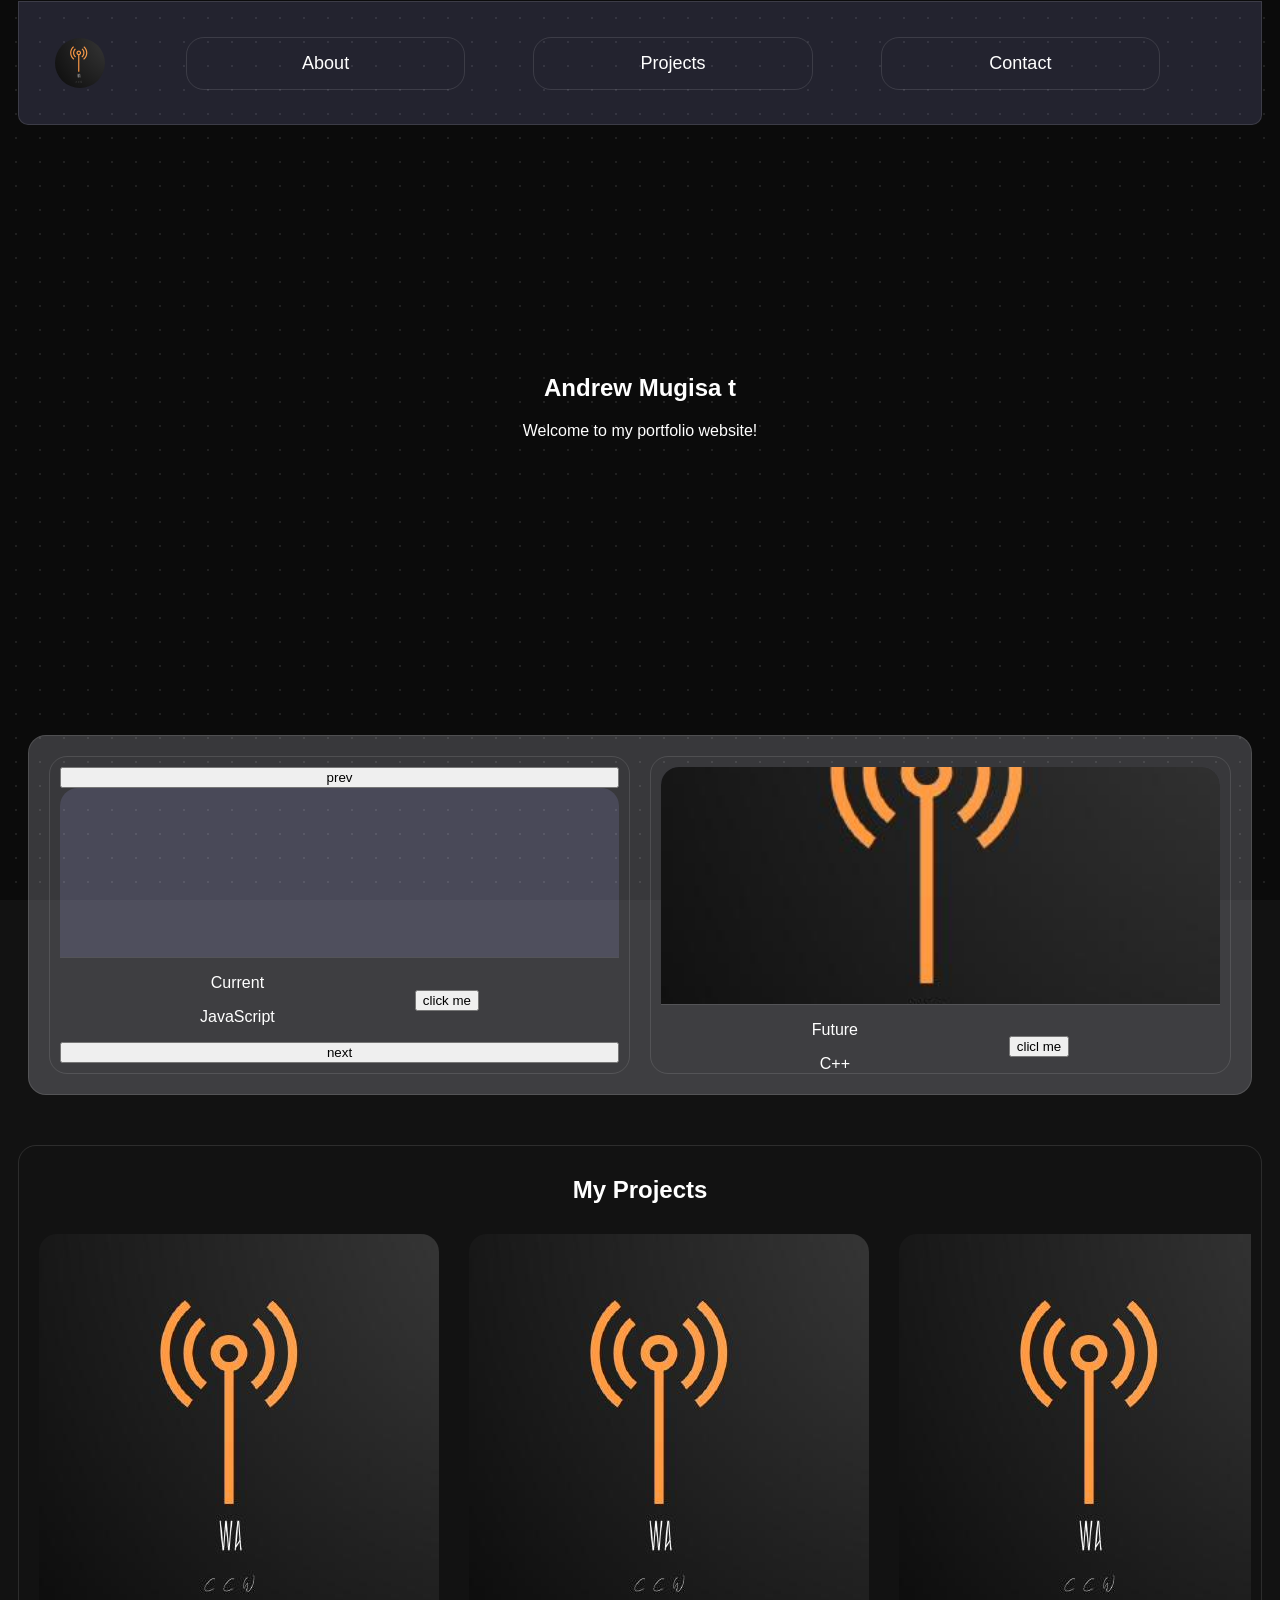
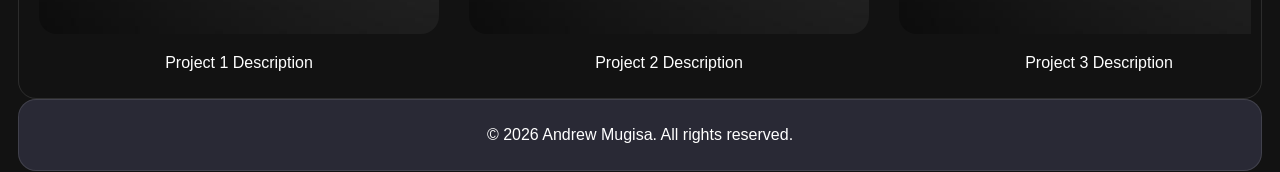
==== index.html @ 52628f9a "test" ====
<!DOCTYPE html>
<html lang="en">
<head>
    <meta charset="UTF-8">
    <meta name="viewport" content="width=device-width, initial-scale=1.0">
    <title>Andrew Mugisa Portfolio</title>
    <link rel="stylesheet" href="style.css">
</head>
<body>
    <nav class="navbar">
        <div class="navbar-container">
            <img src="assets/logo.jpeg" alt="Logo" class="navbar-logo">

            <ul class="navbar-menu">
                <li><a href="#about">About</a></li>
                <li><a href="#projects">Projects</a></li>
                <li><a href="#contact">Contact</a></li>
            </ul>
        </div>
    </nav>

    <section class="hero">
        <div class="hero-content">
            <h1>Andrew Mugisa t</h1>
            <p>Welcome to my portfolio website!</p>
        </div>
    </section>

    <section class="current-future">
        <div class="current-steak">
            <button>prev</button>
            <div class="current-image">
            <!-- image here. cover 80% -->
             

            </div>
            <div class="current-content">
                <div>
                    <p class="title">Current</p>
                    <p class="sub">JavaScript</p>  
                </div>
                
                <button>click me</button>
            </div>

            <button>next</button>
            
        </div>

        <!-- Right Column -->
        <div class="future">
            <div class="future-image">
            <!-- image here. cover 80% -->
             <img src="assets/logo.jpeg" alt="Future Image">

            </div>
            <div class="future-content">
                <div>
                    <p class="title">Future</p>
                    <p class="sub">C++</p>  
                </div>
                
                <button>clicl me</button>
            </div>
            
        </div>
    </section>

    


    <section id="project-carousel" class="project-carousel">
        <h2>My Projects</h2>
        <div class="carousel">
            <div class="carousel-item">
                <img src="assets/logo.jpeg" alt="Project 1">
                <p>Project 1 Description</p>
            </div>
            <div class="carousel-item">
                <img src="assets/logo.jpeg"  alt="Project 2">
                <p>Project 2 Description</p>
            </div>
            <div class="carousel-item">
                <img src="assets/logo.jpeg" alt="Project 3">
                <p>Project 3 Description</p>
            </div>
            <div class="carousel-item">
                <img src="assets/logo.jpeg" alt="Project 3">
                <p>Project 3 Description</p>
            </div>
            <div class="carousel-item">
                <img src="assets/logo.jpeg" alt="Project 3">
                <p>Project 3 Description</p>
            </div>
            <div class="carousel-item">
                <img src="assets/logo.jpeg" alt="Project 3">
                <p>Project 3 Description</p>
            </div>
        </div>
    </section>

    <footer>
        <p>&copy; 2026 Andrew Mugisa. All rights reserved.</p>
    </footer>

    <script src="script.js"></script>
</body>
</html>
---- style.css ----
/* body{
color: rgb(255, 255, 255);
text-align: center;
font-family: Arial, sans-serif;
margin: 1px 18px;
background-image: url('assets/cover.jpg');
background-size: cover;
background-position: center;
background-repeat: no-repeat;
background-attachment: fixed;
opacity: 0.9;
} */

body {
  color: rgb(255, 255, 255);
  text-align: center;
  font-family: Arial, sans-serif;
  margin: 1px 18px;
  
  /* Layer 1 (Top): A dark semi-transparent overlay to tone down the background */
  /* Layer 2 (Bottom): A CSS-generated tiny white dot pattern on a dark gray base */
  background-image: 
    linear-gradient(rgba(0, 0, 0, 0.4), rgba(0, 0, 0, 0.4)), 
    radial-gradient(rgba(255, 255, 255, 0.15) 1px, transparent 0);
  
  /* Controls the spacing/density of the dots */
  background-size: auto, 24px 24px; 
  
  background-position: center;
  background-repeat: repeat; /* Allows the dots to tile across the screen */
  background-attachment: fixed;
  background-color: #121212; /* Fallback base dark color */
}


.hero{
    display: flex;
    flex-direction: column;
    align-items: center;
    justify-content: center;
    min-height: 60vh;
    padding: 10px;
}

.navbar{
background-color: rgba(171, 171, 248, 0.154);
border: 1px solid rgba(255, 255, 255, 0.114);
border-radius: 0 0 10px 10px;

padding: 8px;
}
.navbar ul{
list-style-type: none;
}

.navbar-container{
display: flex;
flex-direction: row;
align-items: center;
padding: 20px;

}

.navbar-logo{
border-radius: 50%;
height: 50px;
padding: 8px;
}

.navbar-menu{
display: flex;
flex-direction: row;
align-items: center;
justify-content: space-evenly;
width: 100%;
padding: 5px;
font-size: 18px;
margin:0;
}

a{
text-decoration: none;
color: white;
}

.navbar-menu li{
    border: 1px solid rgba(255, 255, 255, 0.114);
    padding: 0;
    border-radius: 18px;
    margin: 0;
    width: 25%;
}

.navbar-menu li a {
    display: block; 
    width: 100%;
    height: 100%;
    padding: 15px 20px; 
    box-sizing: border-box;
    text-decoration: none;
    color: white;
    border-radius: 9px;
}

.navbar-menu li:hover{
        background-color: rgba(82, 81, 81, 0.478);

}

/* =======current-future-projects======= */
.current-future {
    display: flex;
    flex-direction: row;
    gap: 20px; 
    background-color: rgba(216, 216, 232, 0.219);
    min-height: 40vh;
    max-height: 40vh;
    border: 1px solid rgba(255, 255, 255, 0.114);
    border-radius: 18px;
    padding: 20px;
    margin: 50px 10px;
    box-sizing: border-box;
}

.current-steak, 
.future {
    flex: 1;
    border: 1px solid rgba(255, 255, 255, 0.114);
    border-radius: 18px;
    padding: 10px;
    box-sizing: border-box;
    display: flex;
    flex-direction: column;
}

.future-image, .current-image {
    height: 80%;
    width: 100%;
    background-color: rgba(171, 171, 248, 0.154);
    border-radius: 18px 18px 0 0;
}

.future-image img, .current-image img {
    width: 100%;
    height: 100%;
    object-fit: cover;
    object-position: center;
    border-radius: 18px 18px 0 0;
}

.future-content, .current-content {
    display: flex;
    flex-direction: row;
    justify-content: space-evenly;
    align-items: center;
    border-top: 1px solid rgba(255, 255, 255, 0.114);
    width: 100%;
    margin:0;
}



/* =======couresel======= */
.project-carousel{
    display: block;
    margin: 0 auto;
    margin-top: 50px;
    border-radius: 18px;
    border: 1px solid rgba(255, 255, 255, 0.114);
    padding: 10px 10px 0 10px;
}
.carousel{
    display: flex;
    flex-direction: row;
    overflow-x: auto;
    gap: 30px;
    padding: 10px;
}
.carousel::-webkit-scrollbar {
    width: 0px; /* For Chrome, Safari, and Opera */
}
.carousel img{
    border-radius: 18px;
}
.carousel img:hover{
    transform: scale(1.1);
    transition: transform 0.3s ease;
}

footer{
    display: flex;
    flex-direction: row;
    justify-content: space-evenly;
    align-items: center;
    background-color: rgba(171, 171, 248, 0.154);
    border: 1px solid rgba(255, 255, 255, 0.114);
    border-radius: 18px;
    padding: 10px;
    margin-top: 200px;
    margin: 0;
}
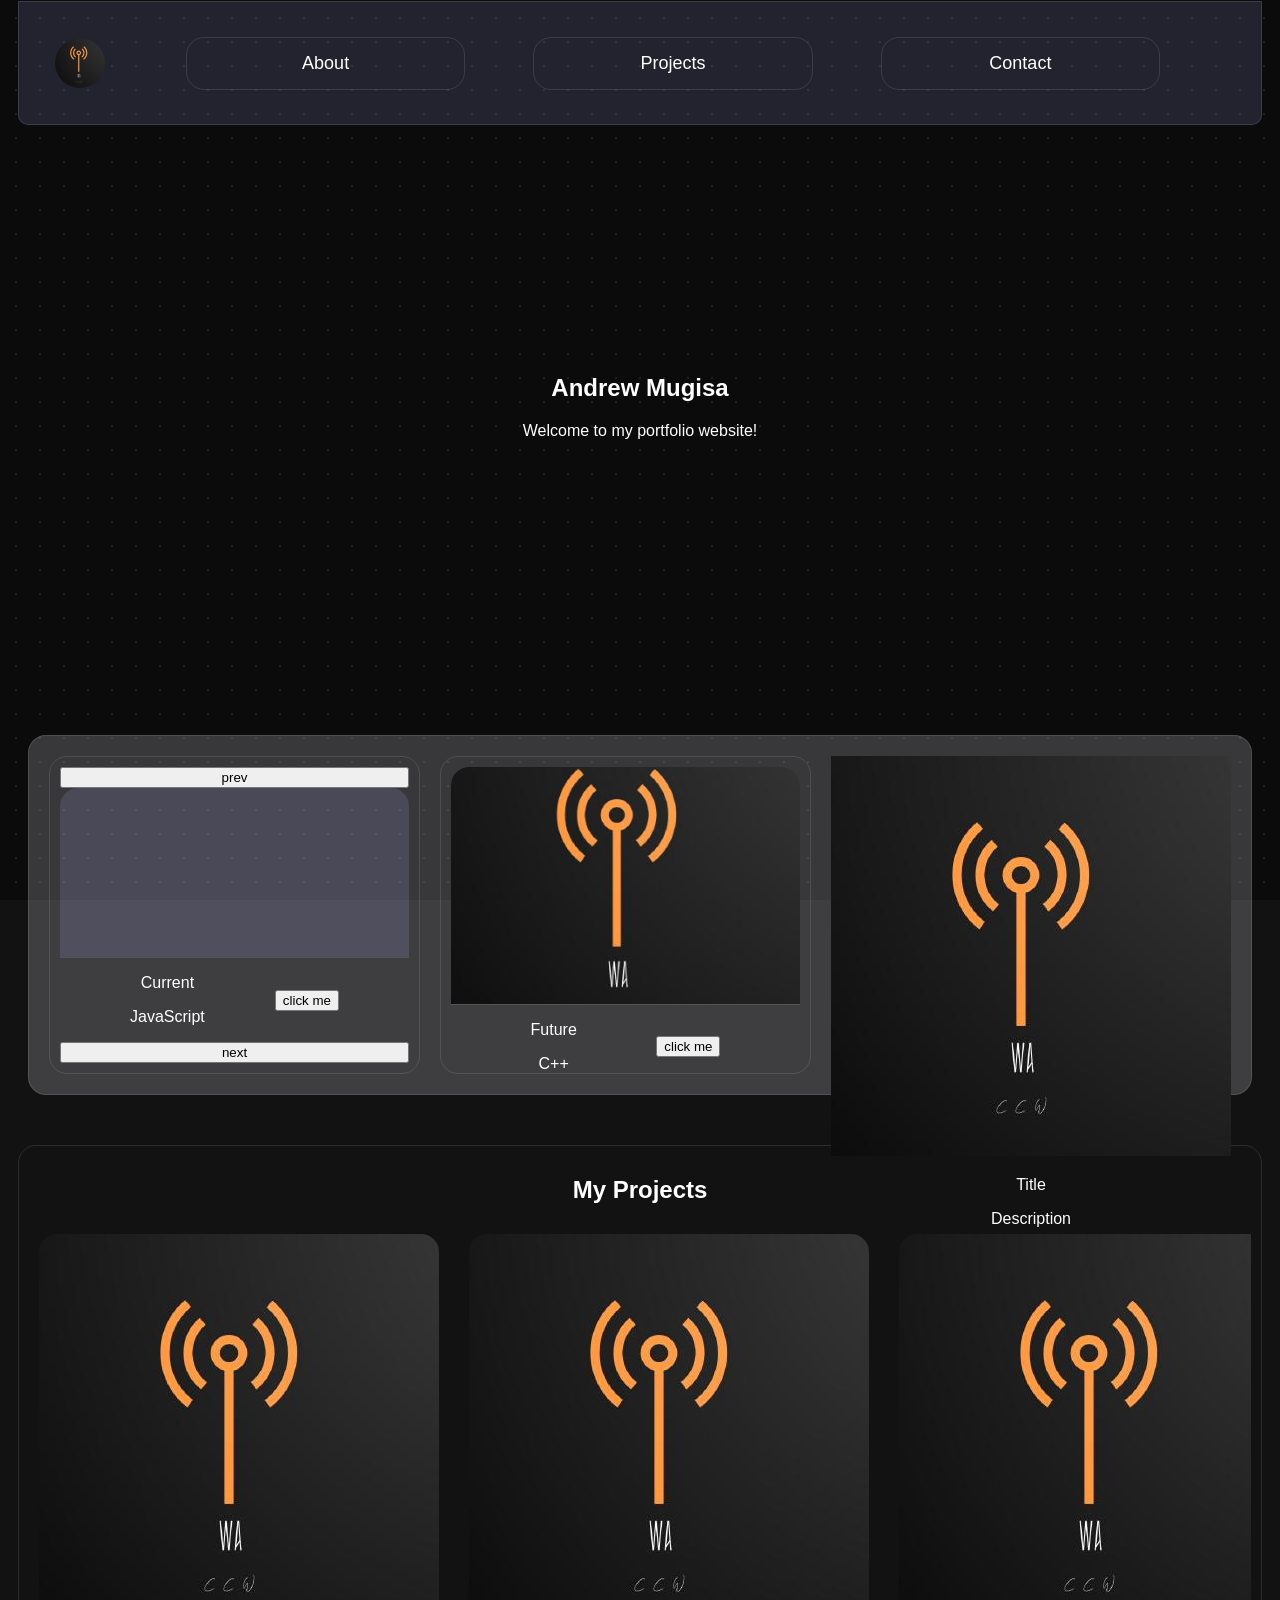
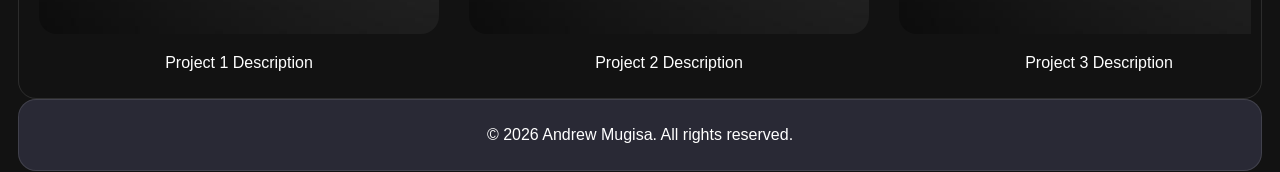
==== commit 003b58ec: "Alternative detailed object card for projects" ====
--- a/index.html
+++ b/index.html
@@ -21,7 +21,7 @@
 
     <section class="hero">
         <div class="hero-content">
-            <h1>Andrew Mugisa t</h1>
+            <h1>Andrew Mugisa</h1>
             <p>Welcome to my portfolio website!</p>
         </div>
     </section>
@@ -60,9 +60,33 @@
                     <p class="sub">C++</p>  
                 </div>
                 
-                <button>clicl me</button>
+                <button>click me</button>
             </div>
             
+        </div>
+        <div>
+            <div>
+                <!-- image here -->
+                 <img src="assets/logo.jpeg">
+            </div>
+            <div>
+                <p><!-- project title-->Title</p>
+                <p><!-- project description-->Description</p>
+                <div>
+                    <button>Scope</button>
+                    <button>Tech</button>
+                </div>
+                <div>
+                    <!-- scope p -->
+                     <p>scope</p>
+                </div>
+                <div>
+                    <ul>
+                        <li>Python</li>
+                        <li>JavaScript</li>
+                    </ul>
+                </div> 
+            </div>
         </div>
     </section>
 
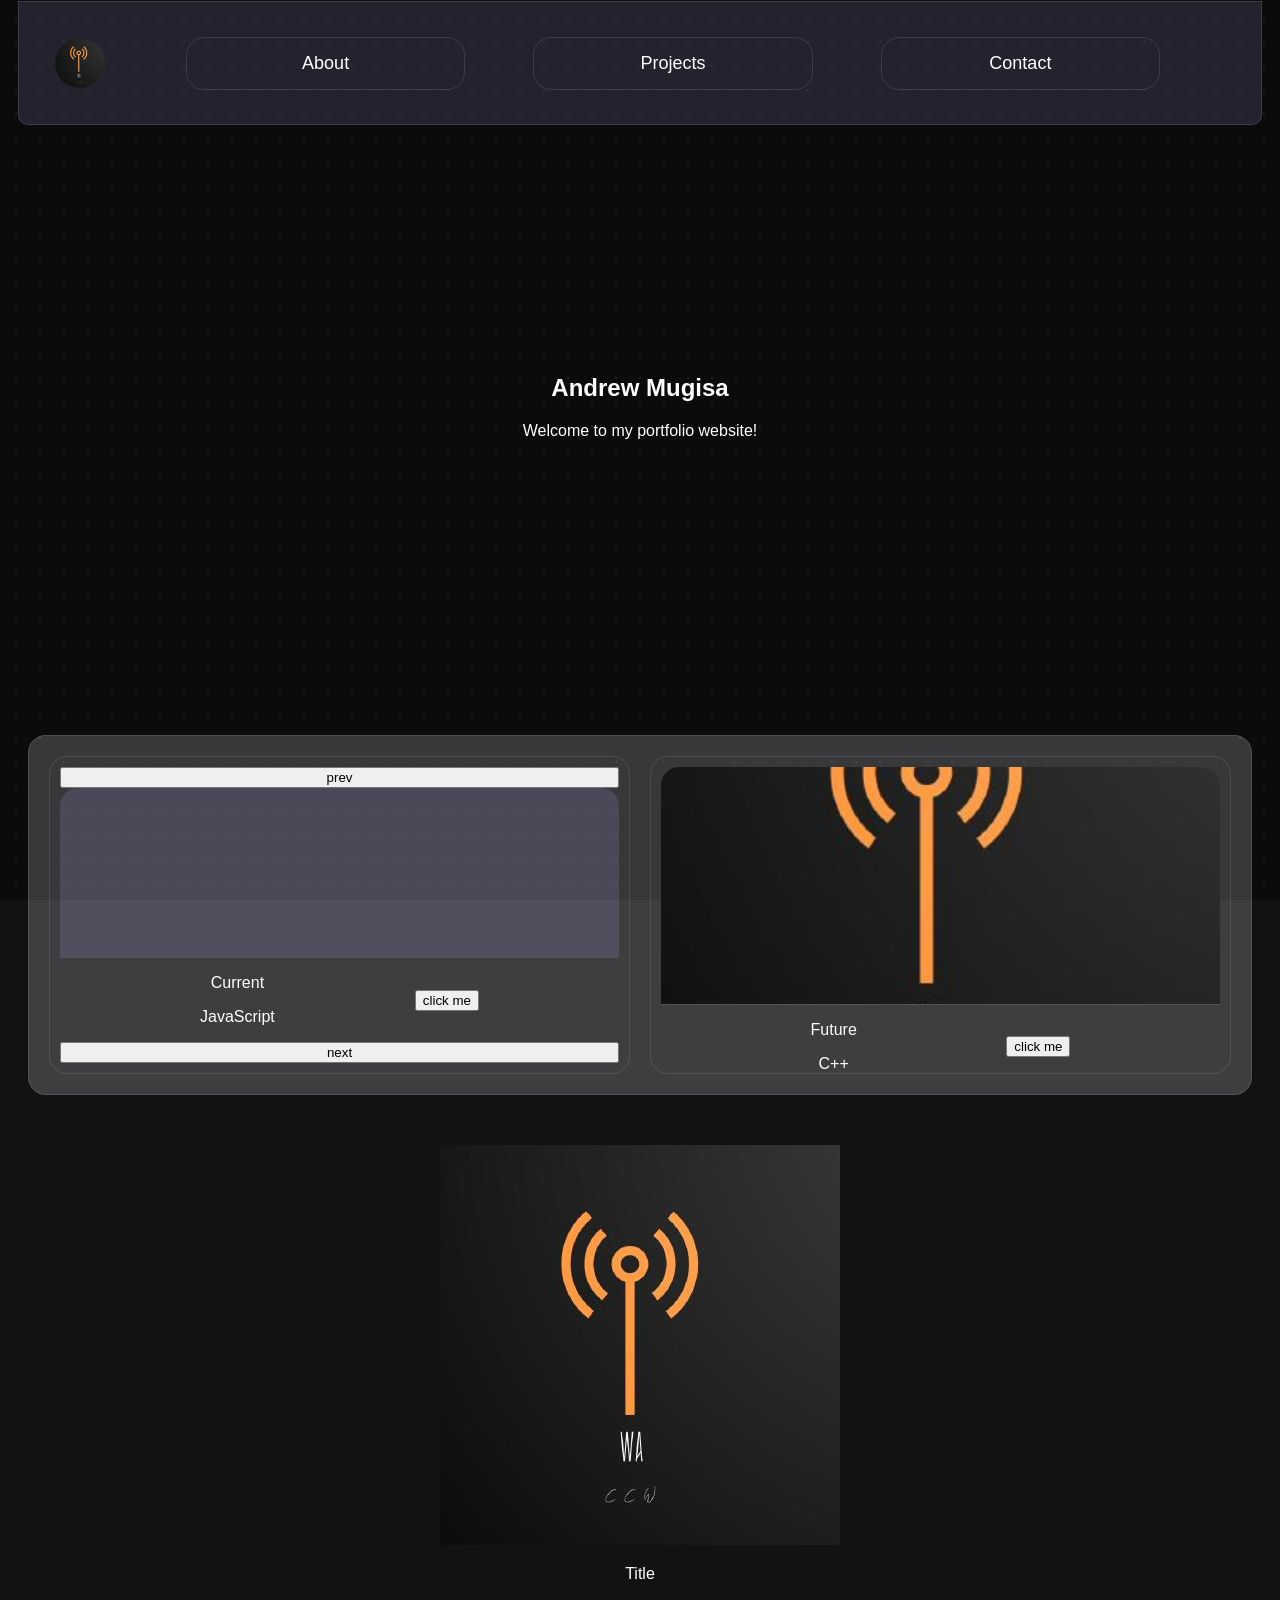
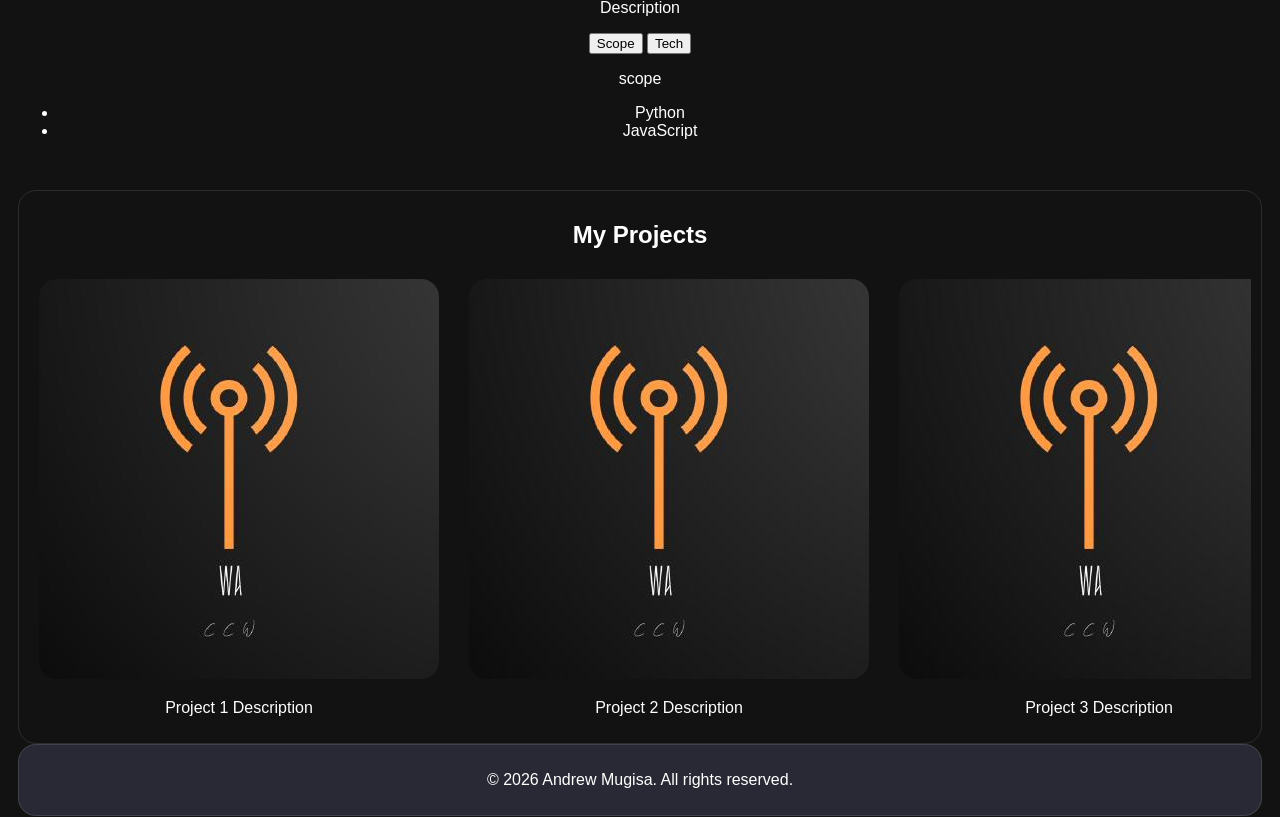
==== commit 949b8737: "updated" ====
--- a/index.html
+++ b/index.html
@@ -64,6 +64,8 @@
             </div>
             
         </div>
+    </section>
+
         <div>
             <div>
                 <!-- image here -->
@@ -88,7 +90,6 @@
                 </div> 
             </div>
         </div>
-    </section>
 
     
 
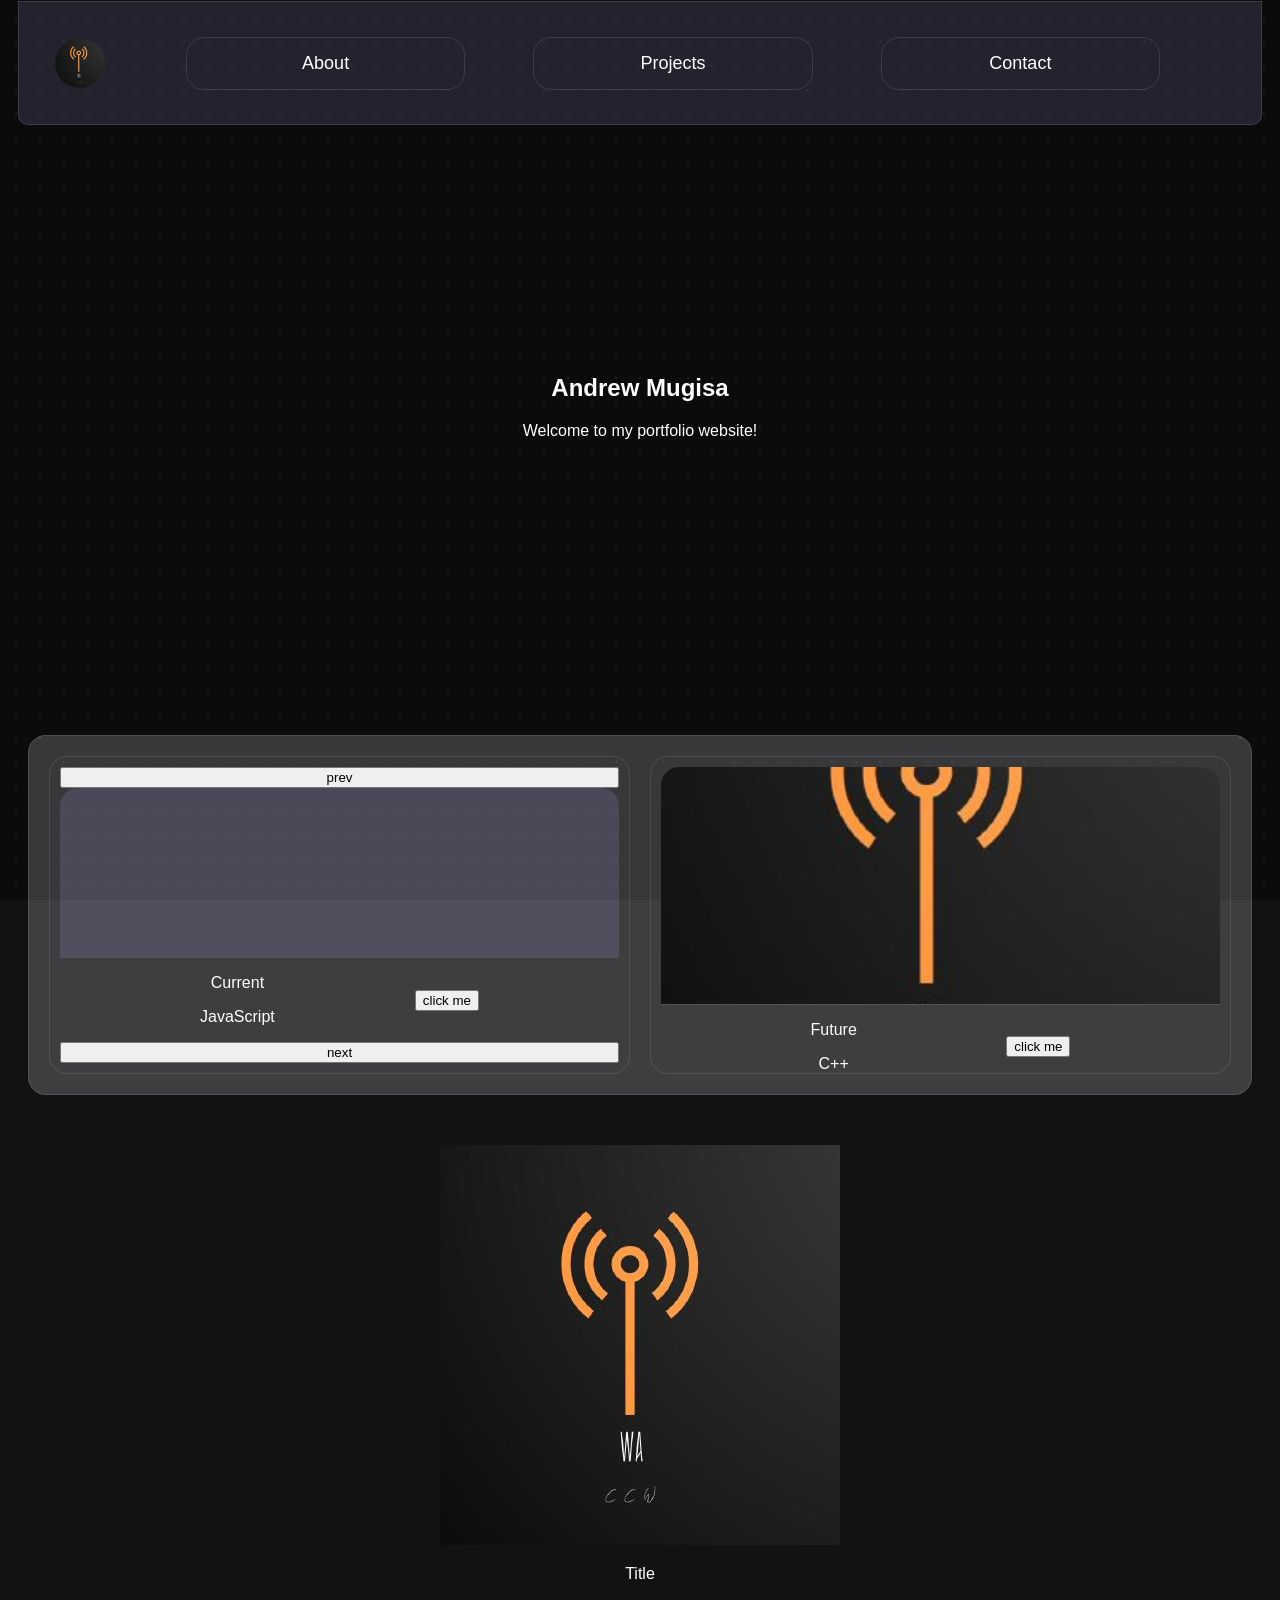
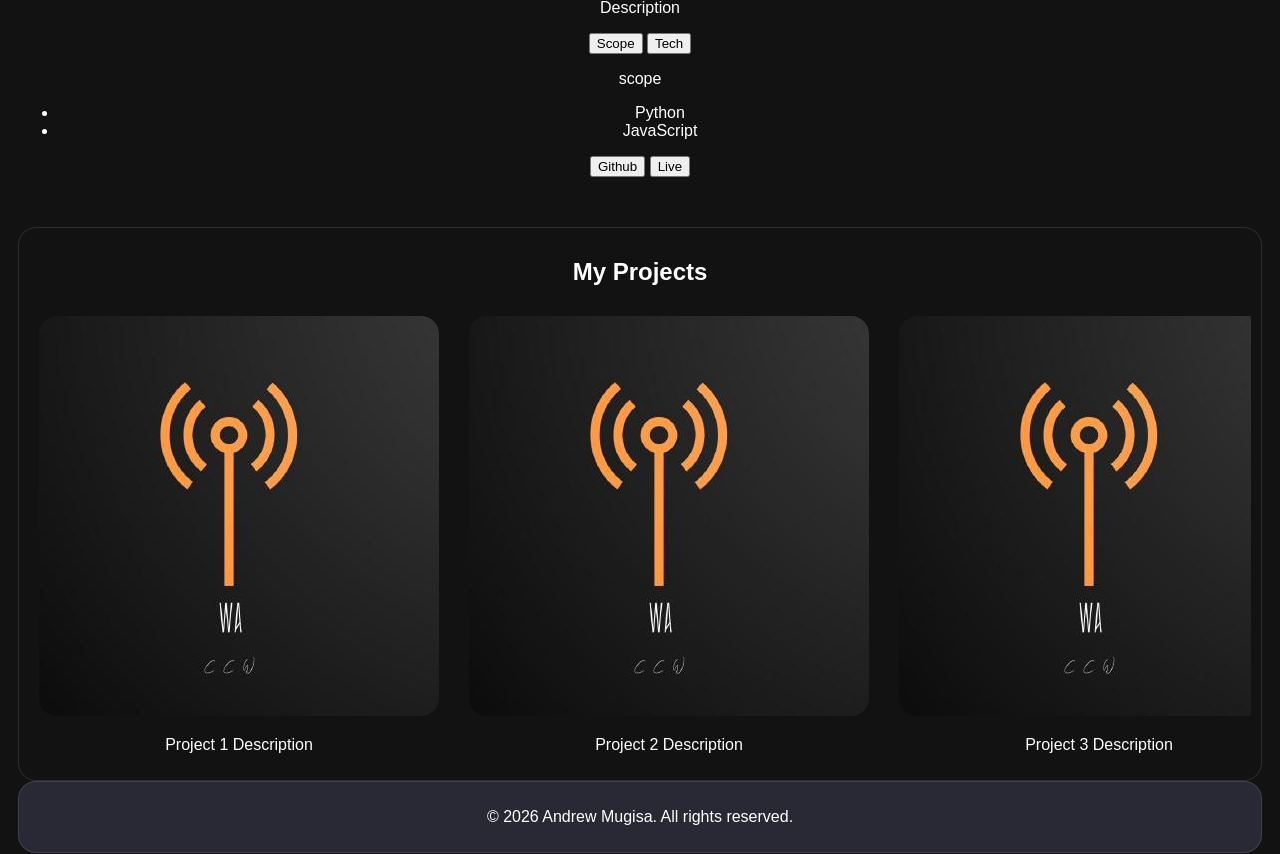
==== commit 55e1b5e8: "Live button" ====
--- a/index.html
+++ b/index.html
@@ -88,6 +88,10 @@
                         <li>JavaScript</li>
                     </ul>
                 </div> 
+                <div>
+                    <button>Github</button>
+                    <button>Live</button>
+                </div>
             </div>
         </div>
 
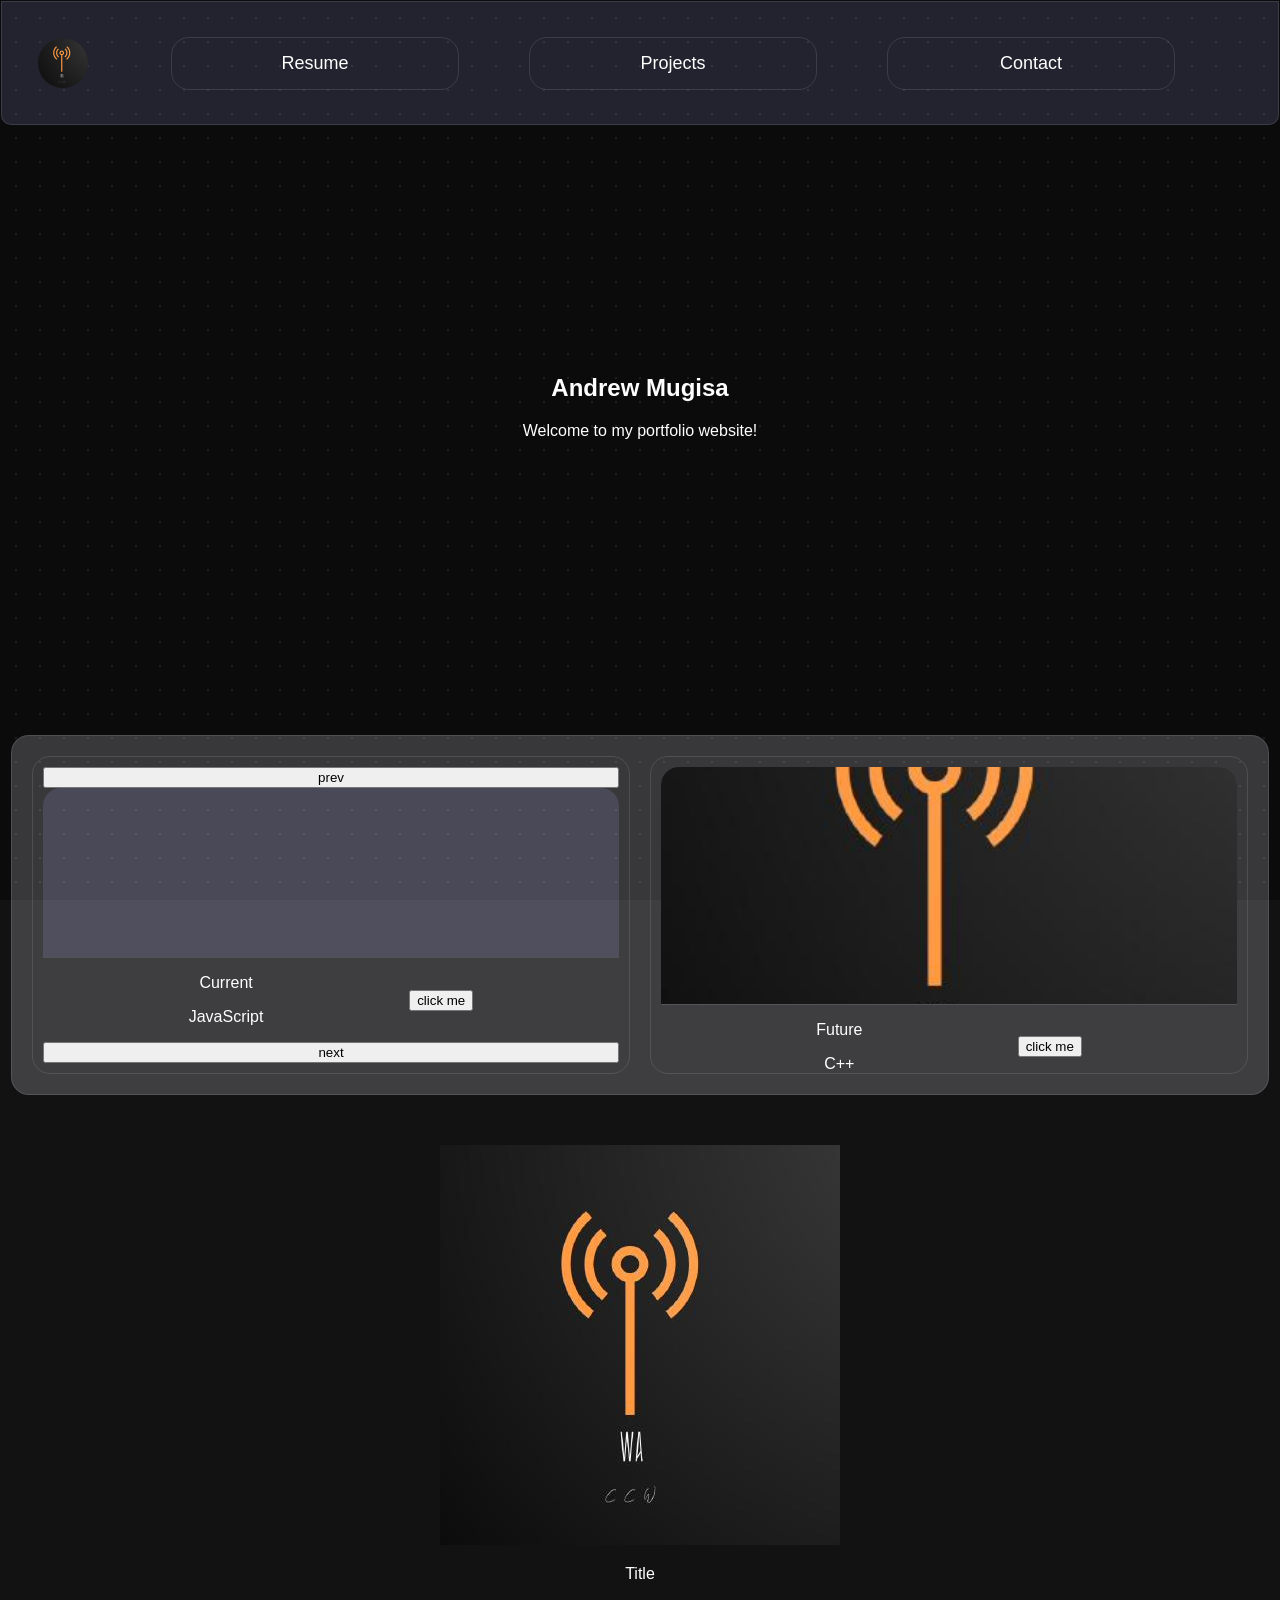
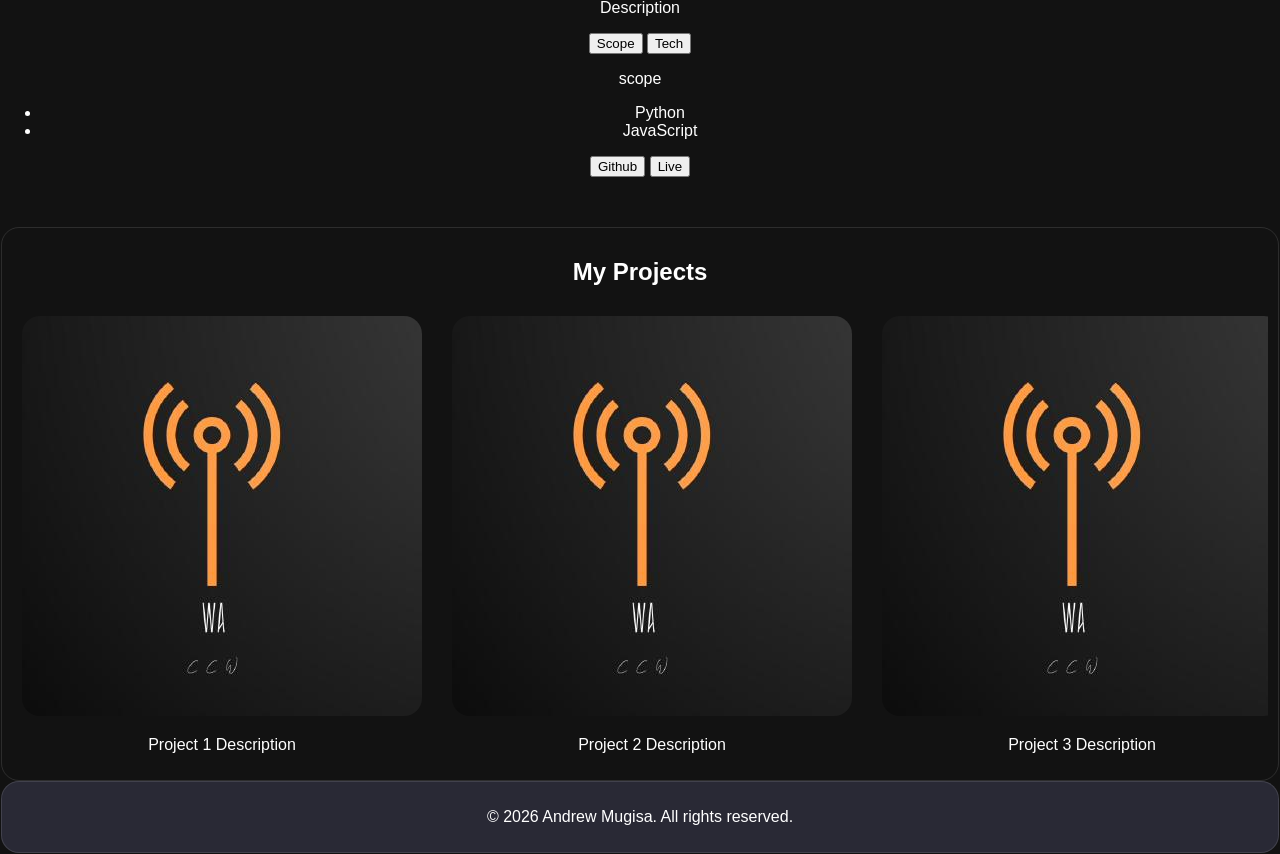
==== commit 6df117b4: "local" ====
--- a/index.html
+++ b/index.html
@@ -1,18 +1,20 @@
 <!DOCTYPE html>
 <html lang="en">
+
 <head>
     <meta charset="UTF-8">
     <meta name="viewport" content="width=device-width, initial-scale=1.0">
     <title>Andrew Mugisa Portfolio</title>
     <link rel="stylesheet" href="style.css">
 </head>
+
 <body>
     <nav class="navbar">
         <div class="navbar-container">
             <img src="assets/logo.jpeg" alt="Logo" class="navbar-logo">
 
             <ul class="navbar-menu">
-                <li><a href="#about">About</a></li>
+                <li><a href="#resume">Resume</a></li>
                 <li><a href="#projects">Projects</a></li>
                 <li><a href="#contact">Contact</a></li>
             </ul>
@@ -30,72 +32,72 @@
         <div class="current-steak">
             <button>prev</button>
             <div class="current-image">
-            <!-- image here. cover 80% -->
-             
+                <!-- image here. cover 80% -->
+
 
             </div>
             <div class="current-content">
                 <div>
                     <p class="title">Current</p>
-                    <p class="sub">JavaScript</p>  
+                    <p class="sub">JavaScript</p>
                 </div>
-                
+
                 <button>click me</button>
             </div>
 
             <button>next</button>
-            
+
         </div>
 
         <!-- Right Column -->
         <div class="future">
             <div class="future-image">
-            <!-- image here. cover 80% -->
-             <img src="assets/logo.jpeg" alt="Future Image">
+                <!-- image here. cover 80% -->
+                <img src="assets/logo.jpeg" alt="Future Image">
 
             </div>
             <div class="future-content">
                 <div>
                     <p class="title">Future</p>
-                    <p class="sub">C++</p>  
+                    <p class="sub">C++</p>
                 </div>
-                
+
                 <button>click me</button>
             </div>
-            
+
         </div>
     </section>
 
+    <div>
         <div>
+            <!-- image here -->
+            <img src="assets/logo.jpeg">
+        </div>
+        <div>
+            <p><!-- project title-->Title</p>
+            <p><!-- project description-->Description</p>
             <div>
-                <!-- image here -->
-                 <img src="assets/logo.jpeg">
+                <button>Scope</button>
+                <button>Tech</button>
             </div>
             <div>
-                <p><!-- project title-->Title</p>
-                <p><!-- project description-->Description</p>
-                <div>
-                    <button>Scope</button>
-                    <button>Tech</button>
-                </div>
-                <div>
-                    <!-- scope p -->
-                     <p>scope</p>
-                </div>
-                <div>
-                    <ul>
-                        <li>Python</li>
-                        <li>JavaScript</li>
-                    </ul>
-                </div> 
-                <div>
-                    <button>Github</button>
-                    <button>Live</button>
-                </div>
+                <!-- scope p -->
+                <p>scope</p>
+            </div>
+            <div>
+                <ul>
+                    <li>Python</li>
+                    <li>JavaScript</li>
+                </ul>
+            </div>
+            <div>
+                <button>Github</button>
+                <button>Live</button>
             </div>
         </div>
+    </div>
 
-    
+
 
 
     <section id="project-carousel" class="project-carousel">
@@ -106,7 +108,7 @@
                 <p>Project 1 Description</p>
             </div>
             <div class="carousel-item">
-                <img src="assets/logo.jpeg"  alt="Project 2">
+                <img src="assets/logo.jpeg" alt="Project 2">
                 <p>Project 2 Description</p>
             </div>
             <div class="carousel-item">
@@ -134,4 +136,5 @@
 
     <script src="script.js"></script>
 </body>
+
 </html>
--- a/style.css
+++ b/style.css
@@ -15,7 +15,7 @@
   color: rgb(255, 255, 255);
   text-align: center;
   font-family: Arial, sans-serif;
-  margin: 1px 18px;
+  margin: 1px 1px;
   
   /* Layer 1 (Top): A dark semi-transparent overlay to tone down the background */
   /* Layer 2 (Bottom): A CSS-generated tiny white dot pattern on a dark gray base */
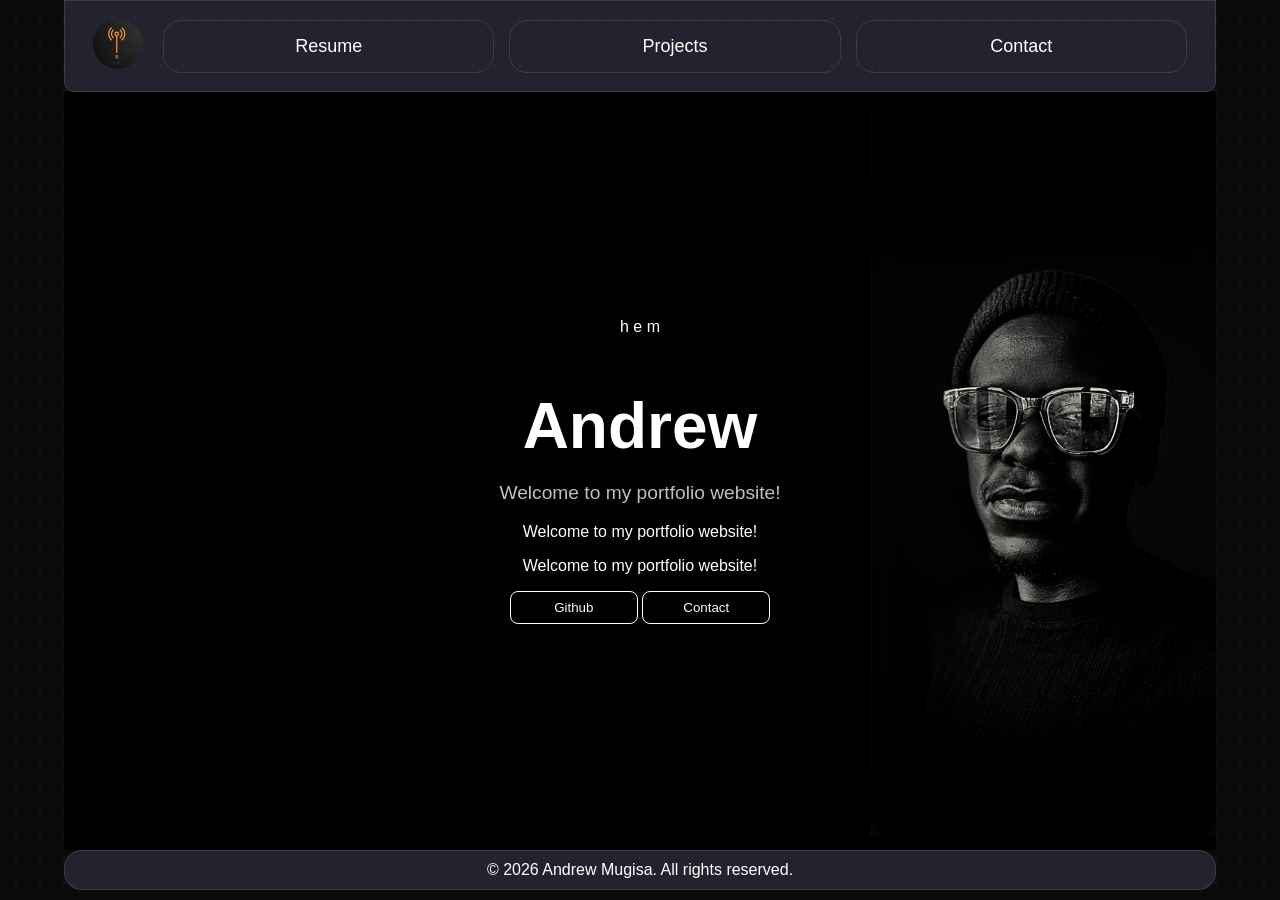
==== commit a77605d8: "advanced" ====
--- a/index.html
+++ b/index.html
@@ -5,130 +5,50 @@
     <meta charset="UTF-8">
     <meta name="viewport" content="width=device-width, initial-scale=1.0">
     <title>Andrew Mugisa Portfolio</title>
-    <link rel="stylesheet" href="style.css">
+    <link rel="stylesheet" href="css/index.css ">
+    <link rel="stylesheet" href="css/nav&footer.css">
+    <link rel="stylesheet" href="css/global.css">
 </head>
 
 <body>
     <nav class="navbar">
         <div class="navbar-container">
-            <img src="assets/logo.jpeg" alt="Logo" class="navbar-logo">
+            <a class="navbar-brand" href="index.html">
+                <img src="assets/logo.jpeg" alt="Logo" class="navbar-logo">
+            </a>
 
             <ul class="navbar-menu">
-                <li><a href="#resume">Resume</a></li>
-                <li><a href="#projects">Projects</a></li>
-                <li><a href="#contact">Contact</a></li>
+                <li><a href="resume.html">Resume</a></li>
+                <li><a href="projects.html">Projects</a></li>
+                <li><a href="contact.html">Contact</a></li>
             </ul>
         </div>
     </nav>
 
     <section class="hero">
-        <div class="hero-content">
-            <h1>Andrew Mugisa</h1>
-            <p>Welcome to my portfolio website!</p>
+        <div>
+            h
+            e
+            m
         </div>
+        <div>
+            <div class="hero-content">
+                <h1>Andrew</h1>
+                <p>Welcome to my portfolio website!</p>
+            </div>
+            <div>
+                <p>Welcome to my portfolio website!</p>
+                <p>Welcome to my portfolio website!</p>
+            </div>
+
+            <div>
+                <button>Github</button>
+                <button>Contact</button>
+            </div>
+        </div>
+
     </section>
 
-    <section class="current-future">
-        <div class="current-steak">
-            <button>prev</button>
-            <div class="current-image">
-                <!-- image here. cover 80% -->
-
-
-            </div>
-            <div class="current-content">
-                <div>
-                    <p class="title">Current</p>
-                    <p class="sub">JavaScript</p>
-                </div>
-
-                <button>click me</button>
-            </div>
-
-            <button>next</button>
-
-        </div>
-
-        <!-- Right Column -->
-        <div class="future">
-            <div class="future-image">
-                <!-- image here. cover 80% -->
-                <img src="assets/logo.jpeg" alt="Future Image">
-
-            </div>
-            <div class="future-content">
-                <div>
-                    <p class="title">Future</p>
-                    <p class="sub">C++</p>
-                </div>
-
-                <button>click me</button>
-            </div>
-
-        </div>
-    </section>
-
-    <div>
-        <div>
-            <!-- image here -->
-            <img src="assets/logo.jpeg">
-        </div>
-        <div>
-            <p><!-- project title-->Title</p>
-            <p><!-- project description-->Description</p>
-            <div>
-                <button>Scope</button>
-                <button>Tech</button>
-            </div>
-            <div>
-                <!-- scope p -->
-                <p>scope</p>
-            </div>
-            <div>
-                <ul>
-                    <li>Python</li>
-                    <li>JavaScript</li>
-                </ul>
-            </div>
-            <div>
-                <button>Github</button>
-                <button>Live</button>
-            </div>
-        </div>
-    </div>
-
-
-
-
-    <section id="project-carousel" class="project-carousel">
-        <h2>My Projects</h2>
-        <div class="carousel">
-            <div class="carousel-item">
-                <img src="assets/logo.jpeg" alt="Project 1">
-                <p>Project 1 Description</p>
-            </div>
-            <div class="carousel-item">
-                <img src="assets/logo.jpeg" alt="Project 2">
-                <p>Project 2 Description</p>
-            </div>
-            <div class="carousel-item">
-                <img src="assets/logo.jpeg" alt="Project 3">
-                <p>Project 3 Description</p>
-            </div>
-            <div class="carousel-item">
-                <img src="assets/logo.jpeg" alt="Project 3">
-                <p>Project 3 Description</p>
-            </div>
-            <div class="carousel-item">
-                <img src="assets/logo.jpeg" alt="Project 3">
-                <p>Project 3 Description</p>
-            </div>
-            <div class="carousel-item">
-                <img src="assets/logo.jpeg" alt="Project 3">
-                <p>Project 3 Description</p>
-            </div>
-        </div>
-    </section>
 
     <footer>
         <p>&copy; 2026 Andrew Mugisa. All rights reserved.</p>
--- a/css/index.css
+++ b/css/index.css
@@ -0,0 +1,28 @@
+/* =============== HERO SECTION =============== */
+
+.hero {
+  flex: 1;
+
+  display: flex;
+  flex-direction: column;
+  justify-content: center;
+  align-items: center;
+
+  background-color: black;
+  min-height: 400px;
+  padding: 40px 20px;
+  background-image: url("/assets/profile.jpeg");
+  background-repeat: no-repeat;
+  background-position: right;
+  background-size: 30%;
+}
+
+.hero-content h1 {
+  font-size: clamp(2rem, 5vw, 4rem);
+  margin-bottom: 15px;
+}
+
+.hero-content p {
+  font-size: 1.2rem;
+  color: rgba(255, 255, 255, 0.75);
+}
--- a/css/nav&footer.css
+++ b/css/nav&footer.css
@@ -0,0 +1,78 @@
+/* =============== NAVBAR =============== */
+
+.navbar {
+  background-color: rgba(171, 171, 248, 0.154);
+  border: 1px solid rgba(255, 255, 255, 0.114);
+  border-radius: 0 0 10px 10px;
+  padding: 8px;
+}
+
+.navbar-container {
+  display: flex;
+  flex-direction: row;
+  align-items: center;
+  justify-content: space-between;
+  padding: 10px 20px;
+  gap: 20px;
+}
+
+.navbar-logo {
+  width: 50px;
+  height: 50px;
+  border-radius: 50%;
+  object-fit: cover;
+}
+
+.navbar-menu {
+  display: flex;
+  flex-direction: row;
+  align-items: center;
+  justify-content: space-evenly;
+  gap: 15px;
+
+  list-style: none;
+  width: 100%;
+  margin: 0;
+  padding: 0;
+  font-size: 18px;
+}
+
+.navbar-menu li {
+  flex: 1;
+  border: 1px solid rgba(255, 255, 255, 0.114);
+  border-radius: 18px;
+  text-align: center;
+}
+
+.navbar-menu li a {
+  display: block;
+  padding: 15px 20px;
+  border-radius: 18px;
+}
+
+.navbar-menu li:hover {
+  background-color: rgba(82, 81, 81, 0.478);
+  transition: background-color 0.3s ease;
+}
+
+/* =============== FOOTER =============== */
+
+footer {
+  display: flex;
+  justify-content: center;
+  align-items: center;
+
+  background-color: rgba(171, 171, 248, 0.154);
+  border: 1px solid rgba(255, 255, 255, 0.114);
+  border-radius: 18px;
+
+  padding: 10px;
+  margin-top: auto;
+  margin-bottom: 10px;
+
+  width: 100%;
+}
+
+footer p {
+  margin: 0;
+}
--- a/css/global.css
+++ b/css/global.css
@@ -0,0 +1,51 @@
+* {
+  box-sizing: border-box;
+}
+
+html {
+  min-height: 100%;
+}
+
+body {
+  color: white;
+  text-align: center;
+  font-family: Arial, sans-serif;
+  margin: 0;
+  min-height: 100vh;
+
+  display: flex;
+  flex-direction: column;
+
+  padding: 0 5%;
+
+  background-image:
+    linear-gradient(rgba(0, 0, 0, 0.4), rgba(0, 0, 0, 0.4)),
+    radial-gradient(rgba(255, 255, 255, 0.15) 1px, transparent 0);
+
+  background-size:
+    auto,
+    24px 24px;
+  background-position: center;
+  background-repeat: repeat;
+  background-attachment: fixed;
+  background-color: #121212;
+}
+
+a {
+  text-decoration: none;
+  color: white;
+}
+
+button {
+  border: 1px solid rgb(255, 255, 255);
+  padding: 8px;
+  border-radius: 8px;
+  width: 8rem;
+  background-color: rgb(0, 0, 0);
+  color: rgb(255, 248, 248);
+}
+
+button:hover {
+  background-color: rgb(255, 255, 255);
+  color: rgb(0, 0, 0);
+}
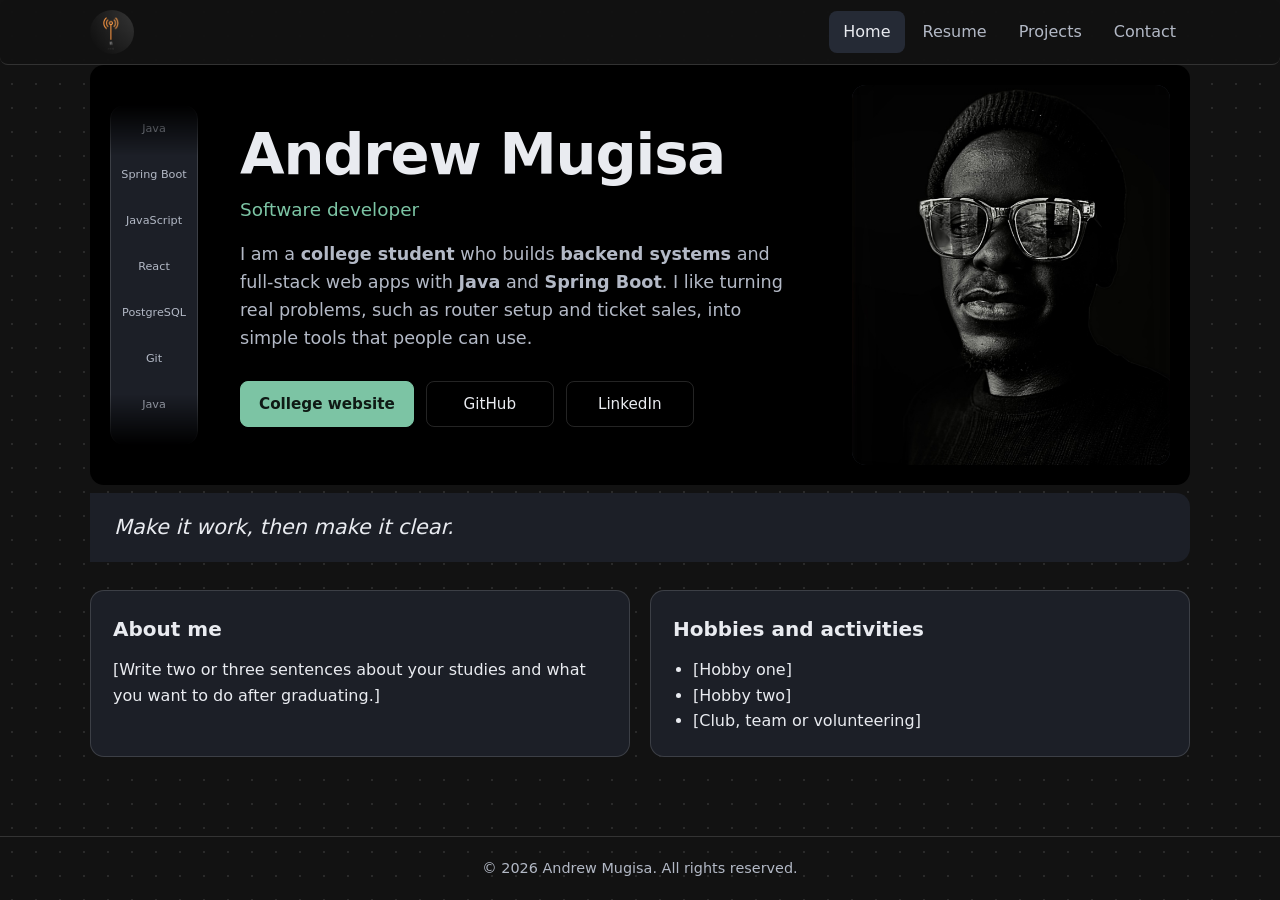
==== commit 1c7d7b2f: "added projects" ====
--- a/index.html
+++ b/index.html
@@ -4,57 +4,89 @@
 <head>
     <meta charset="UTF-8">
     <meta name="viewport" content="width=device-width, initial-scale=1.0">
-    <title>Andrew Mugisa Portfolio</title>
-    <link rel="stylesheet" href="css/index.css ">
-    <link rel="stylesheet" href="css/nav&footer.css">
-    <link rel="stylesheet" href="css/global.css">
+    <title>Home | Andrew Mugisa</title>
+    <link rel="stylesheet" href="css/style.css">
 </head>
 
 <body>
-    <nav class="navbar">
-        <div class="navbar-container">
-            <a class="navbar-brand" href="index.html">
-                <img src="assets/logo.jpeg" alt="Logo" class="navbar-logo">
-            </a>
+    <a class="skip-link" href="#main">Skip to content</a>
 
-            <ul class="navbar-menu">
-                <li><a href="resume.html">Resume</a></li>
-                <li><a href="projects.html">Projects</a></li>
-                <li><a href="contact.html">Contact</a></li>
-            </ul>
-        </div>
-    </nav>
+    <!-- ===== Header and navigation (identical on every page) ===== -->
+    <header>
+        <nav class="navbar">
+            <div class="navbar-container">
+                <a class="navbar-brand" href="index.html">
+                    <img src="images/logo.jpeg" alt="Andrew Mugisa logo" class="navbar-logo">
+                </a>
 
-    <section class="hero">
-        <div>
-            h
-            e
-            m
-        </div>
-        <div>
-            <div class="hero-content">
-                <h1>Andrew</h1>
-                <p>Welcome to my portfolio website!</p>
+                <ul class="navbar-menu">
+                    <li><a href="index.html" aria-current="page">Home</a></li>
+                    <li><a href="resume.html">Resume</a></li>
+                    <li><a href="projects.html">Projects</a></li>
+                    <li><a href="contact.html">Contact</a></li>
+                </ul>
             </div>
-            <div>
-                <p>Welcome to my portfolio website!</p>
-                <p>Welcome to my portfolio website!</p>
+        </nav>
+    </header>
+
+    <main id="main">
+        <!-- ===== Hero: tech rail | introduction | photo ===== -->
+        <section class="hero">
+            <div class="tech-rail" aria-label="Technologies I use">
+                <ul class="tech-track" id="tech-track"></ul>
             </div>
 
-            <div>
-                <button>Github</button>
-                <button>Contact</button>
+            <div class="hero-content">
+                <h1>Andrew Mugisa</h1>
+                <p class="hero-role">Software developer</p>
+                <p class="hero-intro">I am a <strong>college student</strong> who builds <strong>backend
+                        systems</strong> and full-stack web apps with <strong>Java</strong> and
+                    <strong>Spring Boot</strong>. I like turning real problems, such as router setup and ticket
+                    sales, into simple tools that people can use.
+                </p>
+
+                <!-- Quick Links row -->
+                <ul class="quick-links" aria-label="Quick links">
+                    <li><a class="btn btn-primary" href="https://www.algonquincollege.com" target="_blank"
+                            rel="noopener">College website</a></li>
+                    <li><a class="btn" href="https://github.com/andrewmugisa" target="_blank" rel="noopener">GitHub</a>
+                    </li>
+                    <li><a class="btn" href="https://www.linkedin.com/in/mugisaandrew/" target="_blank"
+                            rel="noopener">LinkedIn</a></li>
+                </ul>
             </div>
-        </div>
 
-    </section>
+            <img class="hero-photo" src="images/profile.jpeg" alt="Portrait of Andrew Mugisa">
+        </section>
 
+        <!-- ===== Motto ===== -->
+        <blockquote class="motto">
+            <p>Make it work, then make it clear.</p>
+        </blockquote>
 
+        <!-- ===== About, hobbies and activities ===== -->
+        <section class="about">
+            <article class="panel">
+                <h2>About me</h2>
+                <p>[Write two or three sentences about your studies and what you want to do after graduating.]</p>
+            </article>
+            <article class="panel">
+                <h2>Hobbies and activities</h2>
+                <ul>
+                    <li>[Hobby one]</li>
+                    <li>[Hobby two]</li>
+                    <li>[Club, team or volunteering]</li>
+                </ul>
+            </article>
+        </section>
+    </main>
+
+    <!-- ===== Footer (identical on every page) ===== -->
     <footer>
         <p>&copy; 2026 Andrew Mugisa. All rights reserved.</p>
     </footer>
 
-    <script src="script.js"></script>
+    <script src="scripts/index.js"></script>
 </body>
 
 </html>
--- a/css/style.css
+++ b/css/style.css
@@ -0,0 +1,690 @@
+/* ==========================================================
+   style.css: single stylesheet for every page
+   Sections: 1 Variables and base | 2 Header and footer | 3 Buttons
+             4 Home | 5 Projects | 6 Resume | 7 Contact
+   ========================================================== */
+
+/* ---------- 1. Variables and base ---------- */
+:root {
+  --bg: #121212;
+  --surface: #1c1f27;
+  --surface-2: #252a35;
+  --border: rgba(255, 255, 255, 0.14);
+  --text: #e9ebf0;
+  --muted: #b3b9c6;
+  --accent: #7cc4a4;
+  --accent-ink: #0f1a15;
+  --error: #ff9a9a;
+  --radius: 14px;
+}
+
+* {
+  box-sizing: border-box;
+}
+
+body {
+  display: flex;
+  flex-direction: column;
+  min-height: 100vh;
+  margin: 0;
+  color: var(--text);
+  font-family:
+    system-ui,
+    -apple-system,
+    "Segoe UI",
+    Arial,
+    sans-serif;
+  line-height: 1.6;
+  background-color: var(--bg);
+  background-image: radial-gradient(
+    rgba(255, 255, 255, 0.1) 1px,
+    transparent 0
+  );
+  background-size: 24px 24px;
+}
+
+a {
+  color: inherit;
+  text-decoration: none;
+}
+
+main {
+  flex: 1;
+  width: min(1100px, calc(100% - 40px));
+  margin-inline: auto;
+}
+
+:focus-visible {
+  outline: 2px solid var(--accent);
+  outline-offset: 2px;
+}
+
+/* Skip link for keyboard users (WCAG) */
+.skip-link {
+  position: absolute;
+  left: 12px;
+  top: -60px;
+  padding: 8px 14px;
+  background: var(--accent);
+  color: var(--accent-ink);
+  border-radius: 8px;
+  z-index: 20;
+}
+
+.skip-link:focus {
+  top: 12px;
+}
+
+/* ---------- 2. Header and footer ---------- */
+.navbar {
+  position: sticky;
+  top: 0;
+  z-index: 10;
+  background: rgba(18, 18, 18, 0.94);
+  border-bottom: 1px solid var(--border);
+  border-radius: 8px;
+}
+
+.navbar-container {
+  display: flex;
+  align-items: center;
+  justify-content: space-between;
+  flex-wrap: wrap;
+  gap: 12px;
+  width: min(1100px, calc(100% - 40px));
+  margin-inline: auto;
+  padding: 10px 0;
+}
+
+.navbar-logo {
+  display: block;
+  width: 44px;
+  height: 44px;
+  border-radius: 50%;
+  object-fit: cover;
+}
+
+.navbar-menu {
+  display: flex;
+  flex-wrap: wrap;
+  gap: 4px;
+  margin: 0;
+  padding: 0;
+  list-style: none;
+}
+
+.navbar-menu a {
+  display: block;
+  padding: 8px 14px;
+  border-radius: 8px;
+  color: var(--muted);
+}
+
+.navbar-menu a:hover,
+.navbar-menu a[aria-current="page"] {
+  background: var(--surface-2);
+  color: var(--text);
+}
+
+footer {
+  margin-top: 40px;
+  padding: 20px;
+  border-top: 1px solid var(--border);
+  color: var(--muted);
+  font-size: 0.9rem;
+  text-align: center;
+}
+
+footer p {
+  margin: 0;
+}
+
+/* ---------- 3. Buttons and shared blocks ---------- */
+.btn {
+  display: inline-block;
+  min-width: 8rem;
+  padding: 10px 18px;
+  border: 1px solid var(--border);
+  border-radius: 8px;
+  background: transparent;
+  color: var(--text);
+  font: inherit;
+  font-size: 0.95rem;
+  text-align: center;
+  cursor: pointer;
+}
+
+.btn:hover {
+  background: var(--surface-2);
+}
+
+.btn-primary {
+  background: var(--accent);
+  border-color: var(--accent);
+  color: var(--accent-ink);
+  font-weight: 600;
+}
+
+.btn-primary:hover {
+  background: var(--accent);
+  filter: brightness(1.1);
+}
+
+.page-title {
+  margin: 40px 0 8px;
+  font-size: clamp(1.8rem, 4vw, 2.6rem);
+}
+
+.page-intro {
+  margin: 0 0 24px;
+  color: var(--muted);
+}
+
+.panel {
+  margin-bottom: 20px;
+  padding: 22px;
+  background: var(--surface);
+  border: 1px solid var(--border);
+  border-radius: var(--radius);
+  text-align: left;
+}
+
+.panel h2 {
+  margin: 0 0 12px;
+  font-size: 1.25rem;
+}
+
+.panel p {
+  margin: 0;
+}
+
+.panel ul {
+  margin: 0;
+  padding-left: 20px;
+}
+
+/* ---------- 4. Home ---------- */
+/* =============== HERO =============== */
+.hero {
+  display: grid;
+  grid-template-columns: 88px 1fr minmax(220px, 30%);
+  grid-template-areas: "rail content photo";
+  align-items: center;
+  gap: 42px;
+  padding: 48px 0;
+  min-height: 420px;
+  background-color: #000;
+  padding: 0 20px;
+  border-radius: var(--radius);
+}
+
+/* ---- Tech rail ---- */
+.tech-rail {
+  grid-area: rail;
+  align-self: center;
+  height: 340px;
+  overflow: hidden;
+  border: 1px solid var(--border);
+  border-radius: var(--radius);
+  background: var(--surface);
+  -webkit-mask-image: linear-gradient(
+    transparent,
+    #000 15%,
+    #000 85%,
+    transparent
+  );
+  mask-image: linear-gradient(transparent, #000 15%, #000 85%, transparent);
+}
+
+.tech-track {
+  display: flex;
+  flex-direction: column;
+  margin: 0;
+  padding: 0;
+  list-style: none;
+  animation: rail-up 24s linear infinite;
+}
+
+/* The list is rendered twice, so moving it by half loops without a jump */
+@keyframes rail-up {
+  to {
+    transform: translateY(-50%);
+  }
+}
+
+@keyframes rail-left {
+  to {
+    transform: translateX(-50%);
+  }
+}
+
+.tech-rail:hover .tech-track {
+  animation-play-state: paused;
+}
+
+.tech-item {
+  display: grid;
+  place-items: center;
+  flex: none;
+  padding: 14px 0; /* padding, not gap, so the loop stays seamless */
+  font-size: 0.7rem;
+  color: var(--muted);
+}
+
+.tech-item img {
+  width: 40px;
+  height: 40px;
+  object-fit: contain;
+}
+
+/* ---- Content ---- */
+.hero-content {
+  grid-area: content;
+  text-align: left;
+}
+
+.hero-content h1 {
+  margin: 0 0 8px;
+  font-size: clamp(2rem, 5vw, 3.6rem);
+  line-height: 1.1;
+  letter-spacing: -0.02em;
+}
+
+.hero-role {
+  margin: 0 0 16px;
+  font-size: 1.15rem;
+  color: var(--accent);
+}
+
+.hero-intro {
+  margin: 0 0 28px;
+  max-width: 34rem;
+  font-size: 1.1rem;
+  color: var(--muted);
+}
+
+.quick-links {
+  display: flex;
+  flex-wrap: wrap;
+  gap: 12px;
+  margin: 0;
+  padding: 0;
+  list-style: none;
+}
+
+/* ---- Photo ---- */
+.hero-photo {
+  grid-area: photo;
+  width: 100%;
+  max-height: 380px;
+  aspect-ratio: 4 / 5;
+  object-fit: cover;
+  transition: transform 0.3s ease;
+  border-radius: var(--radius);
+  background: var(--surface-2);
+}
+
+.hero-photo:hover {
+  transform: scale(1.05);
+}
+
+/* =============== MOBILE =============== */
+@media (max-width: 760px) {
+  .hero {
+    grid-template-columns: 1fr;
+    grid-template-areas:
+      "photo"
+      "content"
+      "rail";
+    gap: 24px;
+    padding: 32px 0;
+  }
+
+  .hero-photo {
+    max-width: 220px;
+    justify-self: center;
+  }
+
+  .hero-content {
+    text-align: center;
+  }
+
+  .hero-intro {
+    margin-inline: auto;
+  }
+
+  .quick-links {
+    justify-content: center;
+  }
+
+  /* Rail becomes a horizontal strip */
+  .tech-rail {
+    height: 72px;
+    width: 100%;
+    -webkit-mask-image: linear-gradient(
+      90deg,
+      transparent,
+      #000 15%,
+      #000 85%,
+      transparent
+    );
+    mask-image: linear-gradient(
+      90deg,
+      transparent,
+      #000 15%,
+      #000 85%,
+      transparent
+    );
+  }
+
+  .tech-track {
+    flex-direction: row;
+    width: max-content;
+    height: 100%;
+    align-items: center;
+    animation-name: rail-left;
+  }
+
+  .tech-item {
+    padding: 0 18px;
+  }
+}
+
+/* People who prefer less motion get a static rail they can scroll */
+@media (prefers-reduced-motion: reduce) {
+  .tech-track {
+    animation: none;
+  }
+
+  .tech-rail {
+    overflow: auto;
+  }
+}
+
+/* Motto and about section */
+.motto {
+  margin: 8px 0 28px;
+  padding: 18px 24px;
+  background: var(--surface);
+
+  border-radius: 0 var(--radius) var(--radius) 0;
+  font-size: 1.3rem;
+  font-style: italic;
+  text-align: left;
+}
+
+.motto p {
+  margin: 0;
+}
+
+.about {
+  display: grid;
+  grid-template-columns: repeat(auto-fit, minmax(260px, 1fr));
+  gap: 20px;
+}
+
+.about .panel {
+  margin-bottom: 0;
+}
+
+/* ---------- 5. Projects ---------- */
+/* =============== PROJECTS PAGE =============== */
+.projects-page {
+  padding: 32px 0 48px;
+  text-align: center;
+}
+
+.projects-page h1 {
+  margin: 0 0 8px;
+  font-size: clamp(1.8rem, 4vw, 2.6rem);
+}
+
+.projects-intro {
+  margin: 0 auto 24px;
+  max-width: 36rem;
+  color: var(--muted);
+}
+
+/* ---- Filter buttons ---- */
+.filter-bar {
+  display: flex;
+  flex-wrap: wrap;
+  justify-content: center;
+  gap: 8px;
+  margin-bottom: 12px;
+}
+
+/* Overrides the global button rule (fixed width, black background) */
+.filter-btn {
+  width: auto;
+  min-width: 6rem;
+  padding: 8px 16px;
+  border: 1px solid var(--border);
+  border-radius: 999px;
+  background: var(--surface);
+  color: var(--muted);
+  font: inherit;
+  font-size: 0.92rem;
+  cursor: pointer;
+}
+
+.filter-btn:hover {
+  background: var(--surface-2);
+  color: var(--text);
+}
+
+/* Highlight for the selected filter; must come after the hover rule */
+.filter-btn.active {
+  background: var(--accent);
+  border-color: var(--accent);
+  color: var(--accent-ink);
+  font-weight: 600;
+}
+
+.filter-status {
+  margin: 0 0 20px;
+  font-size: 0.85rem;
+  color: var(--muted);
+}
+
+/* ---- Project grid (CSS Grid) ---- */
+#project-container {
+  display: grid;
+  grid-template-columns: repeat(auto-fill, minmax(17rem, 1fr));
+  gap: 24px;
+}
+
+/* ---- Card ---- */
+.project-card {
+  display: flex;
+  flex-direction: column;
+  background: var(--surface);
+  border: 1px solid var(--border);
+  border-radius: var(--radius);
+  overflow: hidden;
+  text-align: left;
+}
+
+/* Added by JS when a card doesn't match the active filter */
+.project-card.is-hidden {
+  display: none;
+}
+
+.project-image {
+  display: block;
+  width: 100%;
+  aspect-ratio: 16 / 10;
+  object-fit: cover;
+  background: var(--surface-2);
+  transition: transform 0.3s ease;
+}
+
+.project-image:hover {
+  transform: scale(1.05);
+}
+
+.project-body {
+  display: flex;
+  flex-direction: column;
+  gap: 10px;
+  flex: 1;
+  padding: 18px;
+}
+
+.project-title {
+  margin: 0;
+  font-size: 1.2rem;
+  letter-spacing: -0.01em;
+}
+
+.project-date {
+  margin: 0;
+  font-size: 0.82rem;
+  color: var(--muted);
+}
+
+.project-description {
+  margin: 0;
+  flex: 1; /* pushes chips and link to the bottom so cards line up */
+  font-size: 0.92rem;
+  color: var(--muted);
+}
+
+/* ---- Technology chips ---- */
+.project-tech {
+  display: flex;
+  flex-wrap: wrap;
+  gap: 6px;
+  margin: 0;
+  padding: 0;
+  list-style: none;
+}
+
+.tech-chip {
+  padding: 3px 10px;
+  border: 1px solid var(--border);
+  border-radius: 999px;
+  font-size: 0.8rem;
+}
+
+/* ---- Link ---- */
+.project-link {
+  align-self: flex-start;
+  color: var(--accent);
+  font-size: 0.9rem;
+  text-decoration: underline;
+}
+
+.project-link:hover {
+  filter: brightness(1.15);
+}
+
+/* ---------- 6. Resume ---------- */
+.text-link {
+  color: var(--accent);
+  text-decoration: underline;
+}
+
+.plain-list {
+  padding-left: 0 !important;
+  list-style: none;
+}
+
+.resume-item h3,
+.skills-grid h3 {
+  margin: 0 0 4px;
+  font-size: 1.05rem;
+}
+
+.resume-meta {
+  margin-bottom: 8px !important;
+  color: var(--muted);
+  font-size: 0.9rem;
+}
+
+.skills-grid {
+  display: grid;
+  grid-template-columns: repeat(auto-fit, minmax(240px, 1fr));
+  gap: 20px;
+}
+
+.chips {
+  display: flex;
+  flex-wrap: wrap;
+  gap: 6px;
+  padding-left: 0 !important;
+  list-style: none;
+}
+
+.chips li {
+  padding: 3px 12px;
+  border: 1px solid var(--border);
+  border-radius: 999px;
+  font-size: 0.85rem;
+}
+
+/* ---------- 7. Contact ---------- */
+.contact-form {
+  max-width: 36rem;
+  padding: 24px;
+  background: var(--surface);
+  border: 1px solid var(--border);
+  border-radius: var(--radius);
+  text-align: left;
+}
+
+.form-field {
+  margin-bottom: 18px;
+}
+
+.form-field label {
+  display: block;
+  margin-bottom: 6px;
+  font-weight: 600;
+}
+
+.form-field input,
+.form-field textarea {
+  width: 100%;
+  padding: 10px 12px;
+  border: 1px solid var(--border);
+  border-radius: 8px;
+  background: var(--bg);
+  color: var(--text);
+  font: inherit;
+}
+
+.form-field textarea {
+  resize: vertical;
+}
+
+.form-field input.invalid,
+.form-field textarea.invalid {
+  border-color: var(--error);
+}
+
+.hint,
+.error {
+  margin: 4px 0 0;
+  font-size: 0.82rem;
+}
+
+.hint {
+  color: var(--muted);
+}
+
+.error {
+  color: var(--error);
+}
+
+.form-success {
+  margin: 14px 0 0;
+  color: var(--accent);
+}
+
+/* Respect reduced-motion preferences */
+@media (prefers-reduced-motion: reduce) {
+  * {
+    scroll-behavior: auto !important;
+  }
+}
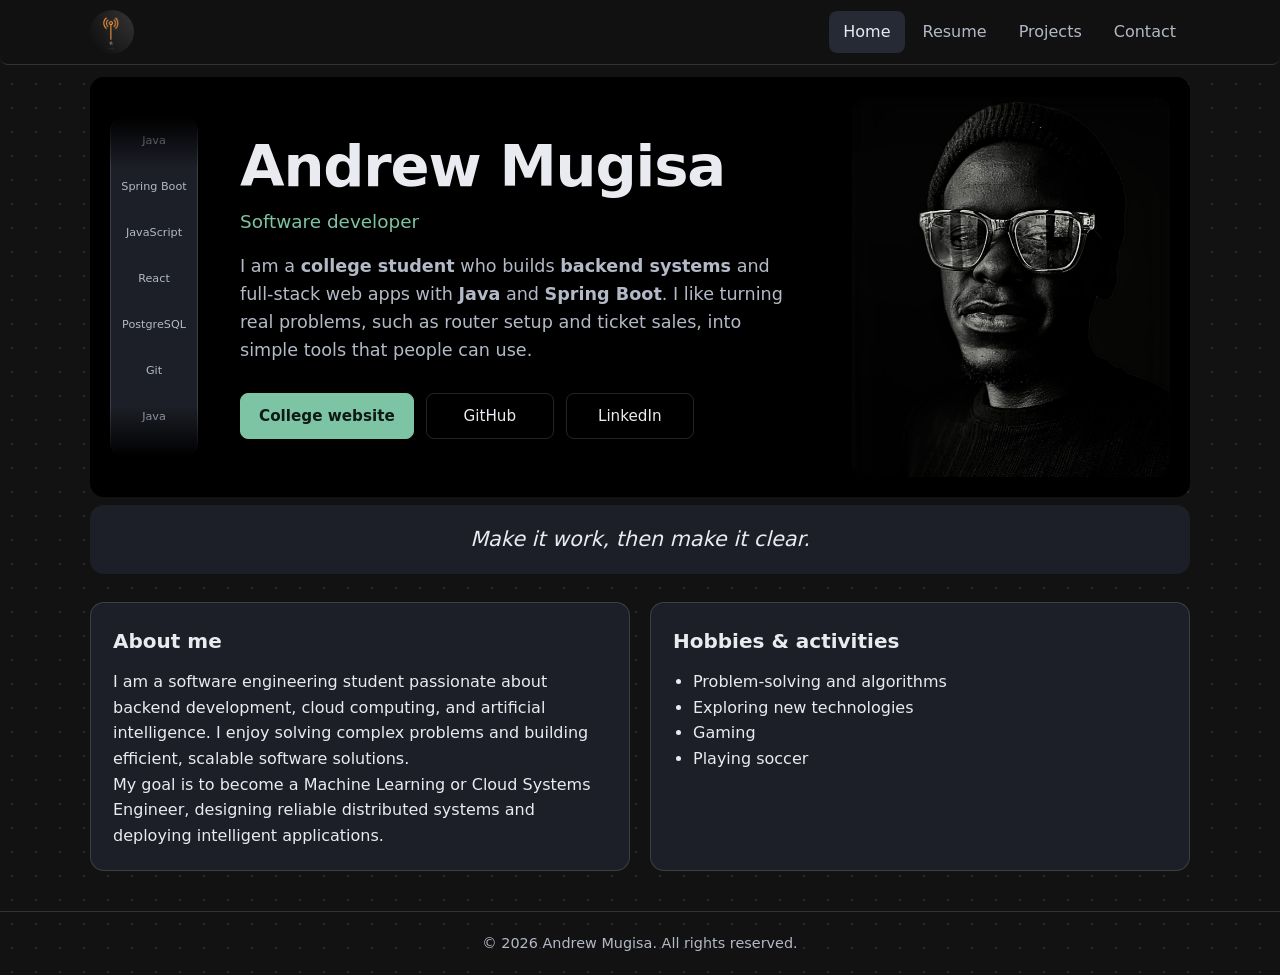
==== commit 6c30bdf4: "updated about me" ====
--- a/index.html
+++ b/index.html
@@ -68,14 +68,25 @@
         <section class="about">
             <article class="panel">
                 <h2>About me</h2>
-                <p>[Write two or three sentences about your studies and what you want to do after graduating.]</p>
+                <p>
+                    I am a software engineering student passionate about backend
+                    development, cloud computing, and artificial intelligence.
+                    I enjoy solving complex problems and building efficient,
+                    scalable software solutions.
+                </p>
+                <p>
+                    My goal is to become a Machine Learning or Cloud Systems Engineer,
+                    designing reliable distributed systems and deploying intelligent
+                    applications.
+                </p>
             </article>
             <article class="panel">
-                <h2>Hobbies and activities</h2>
+                <h2>Hobbies & activities</h2>
                 <ul>
-                    <li>[Hobby one]</li>
-                    <li>[Hobby two]</li>
-                    <li>[Club, team or volunteering]</li>
+                    <li>Problem-solving and algorithms</li>
+                    <li>Exploring new technologies</li>
+                    <li>Gaming</li>
+                    <li>Playing soccer</li>
                 </ul>
             </article>
         </section>
--- a/css/style.css
+++ b/css/style.css
@@ -206,6 +206,7 @@
 /* ---------- 4. Home ---------- */
 /* =============== HERO =============== */
 .hero {
+  margin-top: 12px;
   display: grid;
   grid-template-columns: 88px 1fr minmax(220px, 30%);
   grid-template-areas: "rail content photo";
@@ -406,11 +407,16 @@
   margin: 8px 0 28px;
   padding: 18px 24px;
   background: var(--surface);
-
-  border-radius: 0 var(--radius) var(--radius) 0;
+  border-radius: var(--radius) var(--radius);
   font-size: 1.3rem;
   font-style: italic;
-  text-align: left;
+  text-align: center;
+  transition: transform 0.3s ease;
+}
+.motto:hover {
+  color: var(--accent);
+  border: 1px solid var(--accent);
+  transform: scale(1.05);
 }
 
 .motto p {
